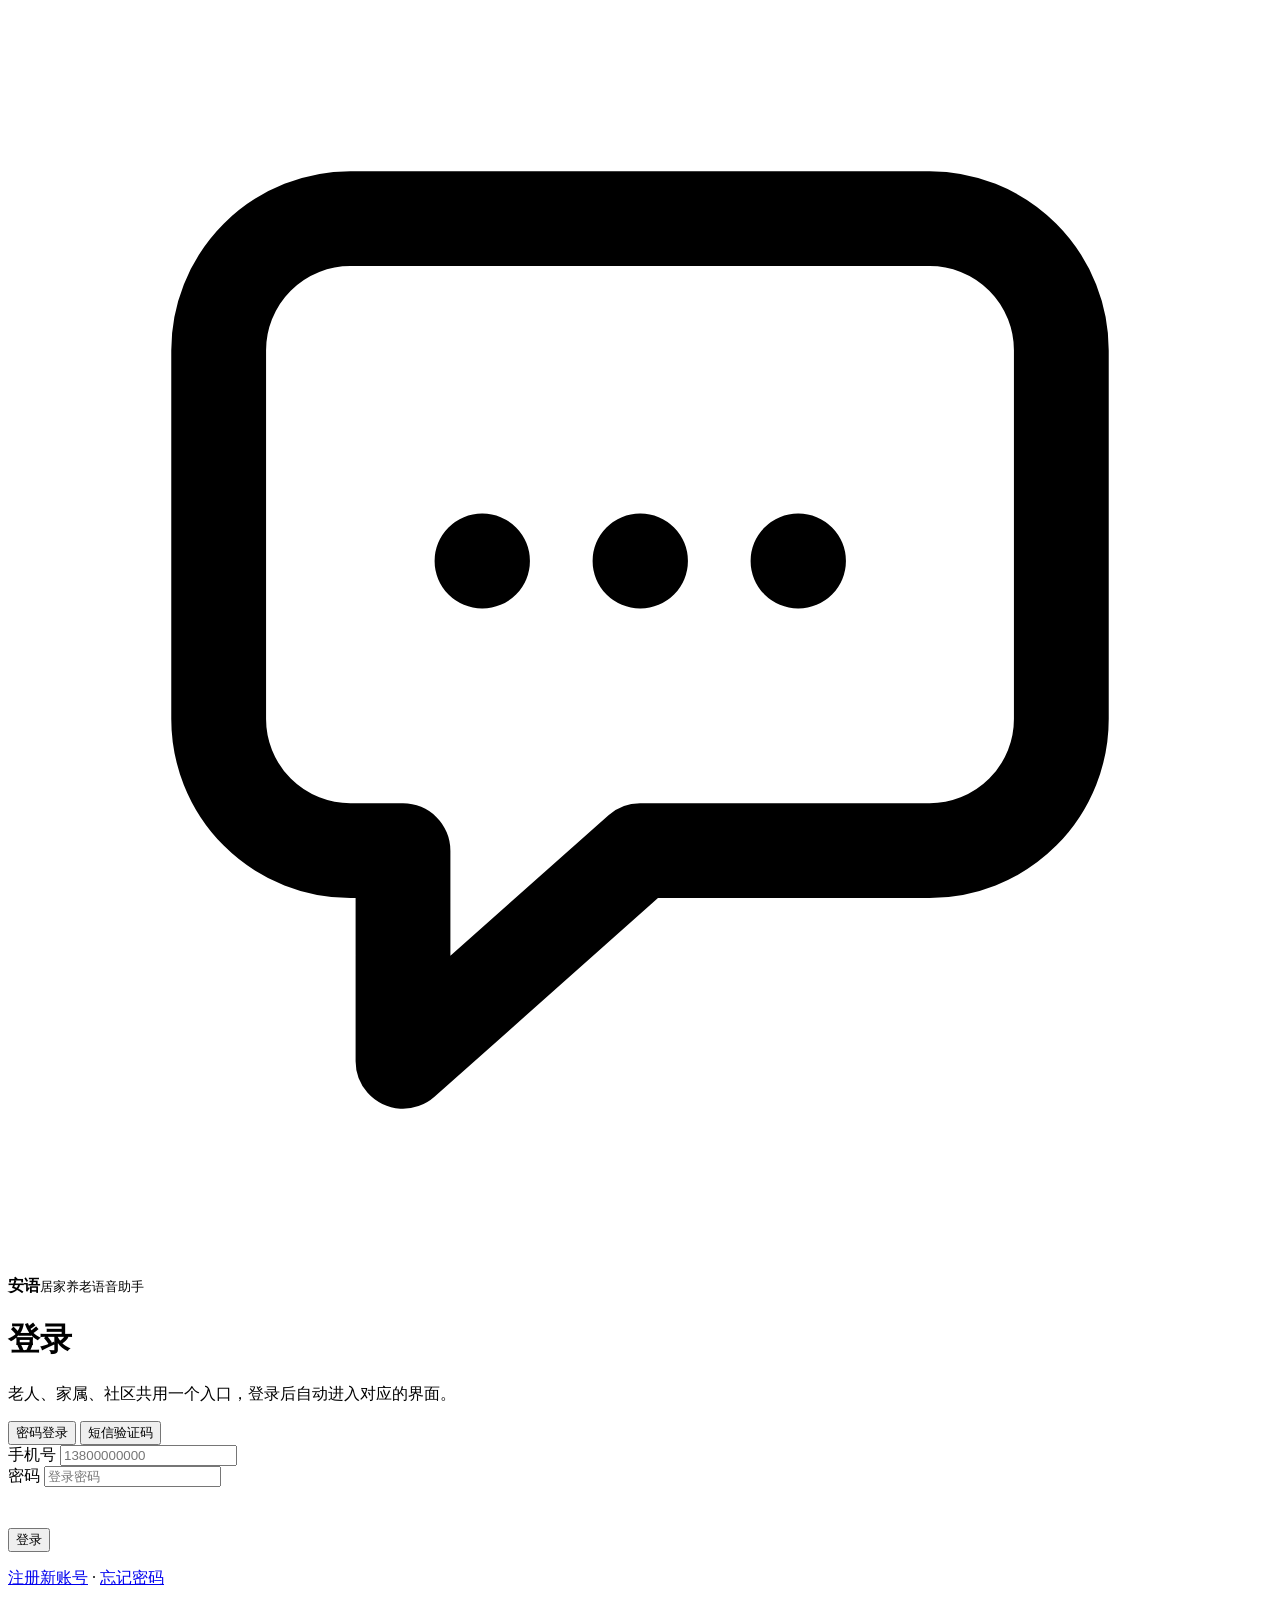
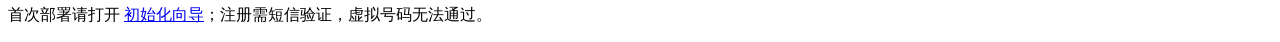
==== app/web/login.html @ 3c0b13cd "Add AnYu elderly care assistant project Co-authored-by: Copilot <223556219+Copilot@users.noreply.git" ====
<!DOCTYPE html>
<html lang="zh-CN">
<head>
<meta charset="utf-8">
<meta name="viewport" content="width=device-width, initial-scale=1">
<title>登录 · 安语</title>
<meta name="theme-color" content="#FBF8F2">
<link rel="icon" href="/favicon.svg" type="image/svg+xml">
<link rel="stylesheet" href="/assets/app.css">
<link rel="manifest" href="/manifest.webmanifest">
<meta name="apple-mobile-web-app-capable" content="yes">
<meta name="apple-mobile-web-app-status-bar-style" content="default">
<meta name="apple-mobile-web-app-title" content="安语">
</head>
<body>
<main class="auth-shell">
  <div class="auth-card">
    <div class="brand" style="margin-bottom:1.2rem">
      <span class="brand-mark" aria-hidden="true">
        <svg viewBox="0 0 24 24" fill="none" stroke="currentColor" stroke-width="1.8" stroke-linecap="round" stroke-linejoin="round"><path d="M4 6.5A2.5 2.5 0 0 1 6.5 4h11A2.5 2.5 0 0 1 20 6.5v7a2.5 2.5 0 0 1-2.5 2.5H12l-4.5 4v-4H6.5A2.5 2.5 0 0 1 4 13.5z"/><path d="M9 10.5h.01M12 10.5h.01M15 10.5h.01"/></svg>
      </span>
      <span class="brand-text"><strong>安语</strong><small>居家养老语音助手</small></span>
    </div>

    <h1 id="authTitle">登录</h1>
    <p class="lead">老人、家属、社区共用一个入口，登录后自动进入对应的界面。</p>

    <div class="tabs" role="tablist" aria-label="登录方式" id="modeTabs">
      <button class="tab on" type="button" role="tab" aria-selected="true" data-mode="pwd">密码登录</button>
      <button class="tab" type="button" role="tab" aria-selected="false" data-mode="sms">短信验证码</button>
    </div>

    <form id="loginForm" novalidate>
      <div class="field">
        <label for="phone">手机号</label>
        <input id="phone" type="tel" inputmode="numeric" autocomplete="username" placeholder="13800000000" maxlength="11" required>
      </div>

      <div class="field" id="pwdWrap">
        <label for="password" id="pwdLabel">密码</label>
        <input id="password" type="password" autocomplete="current-password" placeholder="登录密码">
      </div>

      <div id="smsWrap" hidden>
        <div class="row">
          <div class="field">
            <label for="captcha">图形验证码</label>
            <div class="code-row">
              <input id="captcha" type="text" autocomplete="off" placeholder="4 位字符" maxlength="4">
              <button type="button" class="captcha-box" id="captchaBox" aria-label="换一张图形验证码">
                <span class="small muted">加载中…</span>
              </button>
            </div>
          </div>
          <div class="field">
            <label for="code">短信验证码</label>
            <div class="code-row">
              <input id="code" type="text" inputmode="numeric" autocomplete="one-time-code" placeholder="6 位数字" maxlength="6">
              <button class="btn btn-ghost" type="button" id="sendBtn">获取验证码</button>
            </div>
          </div>
        </div>
      </div>

      <p class="small" id="loginErr" style="color:var(--danger);min-height:1.2rem;margin-bottom:.4rem"></p>
      <button class="btn btn-primary btn-block btn-lg" type="submit" id="loginBtn">登录</button>
    </form>

    <p class="auth-foot" id="doneHint" hidden style="color:var(--primary)">设置已完成，用刚才的手机号登录即可。</p>
    <p class="auth-foot">
      <a href="/register.html">注册新账号</a>
      <span class="muted"> · </span>
      <a href="#" id="forgotLink">忘记密码</a>
    </p>
    <p class="auth-foot">首次部署请打开 <a href="/setup.html">初始化向导</a>；注册需短信验证，虚拟号码无法通过。</p>
  </div>
</main>
<div class="toast-wrap" id="toastWrap" aria-live="polite"></div>
<script src="/assets/api.js"></script>
<script src="/assets/login.js"></script>
</body>
</html>
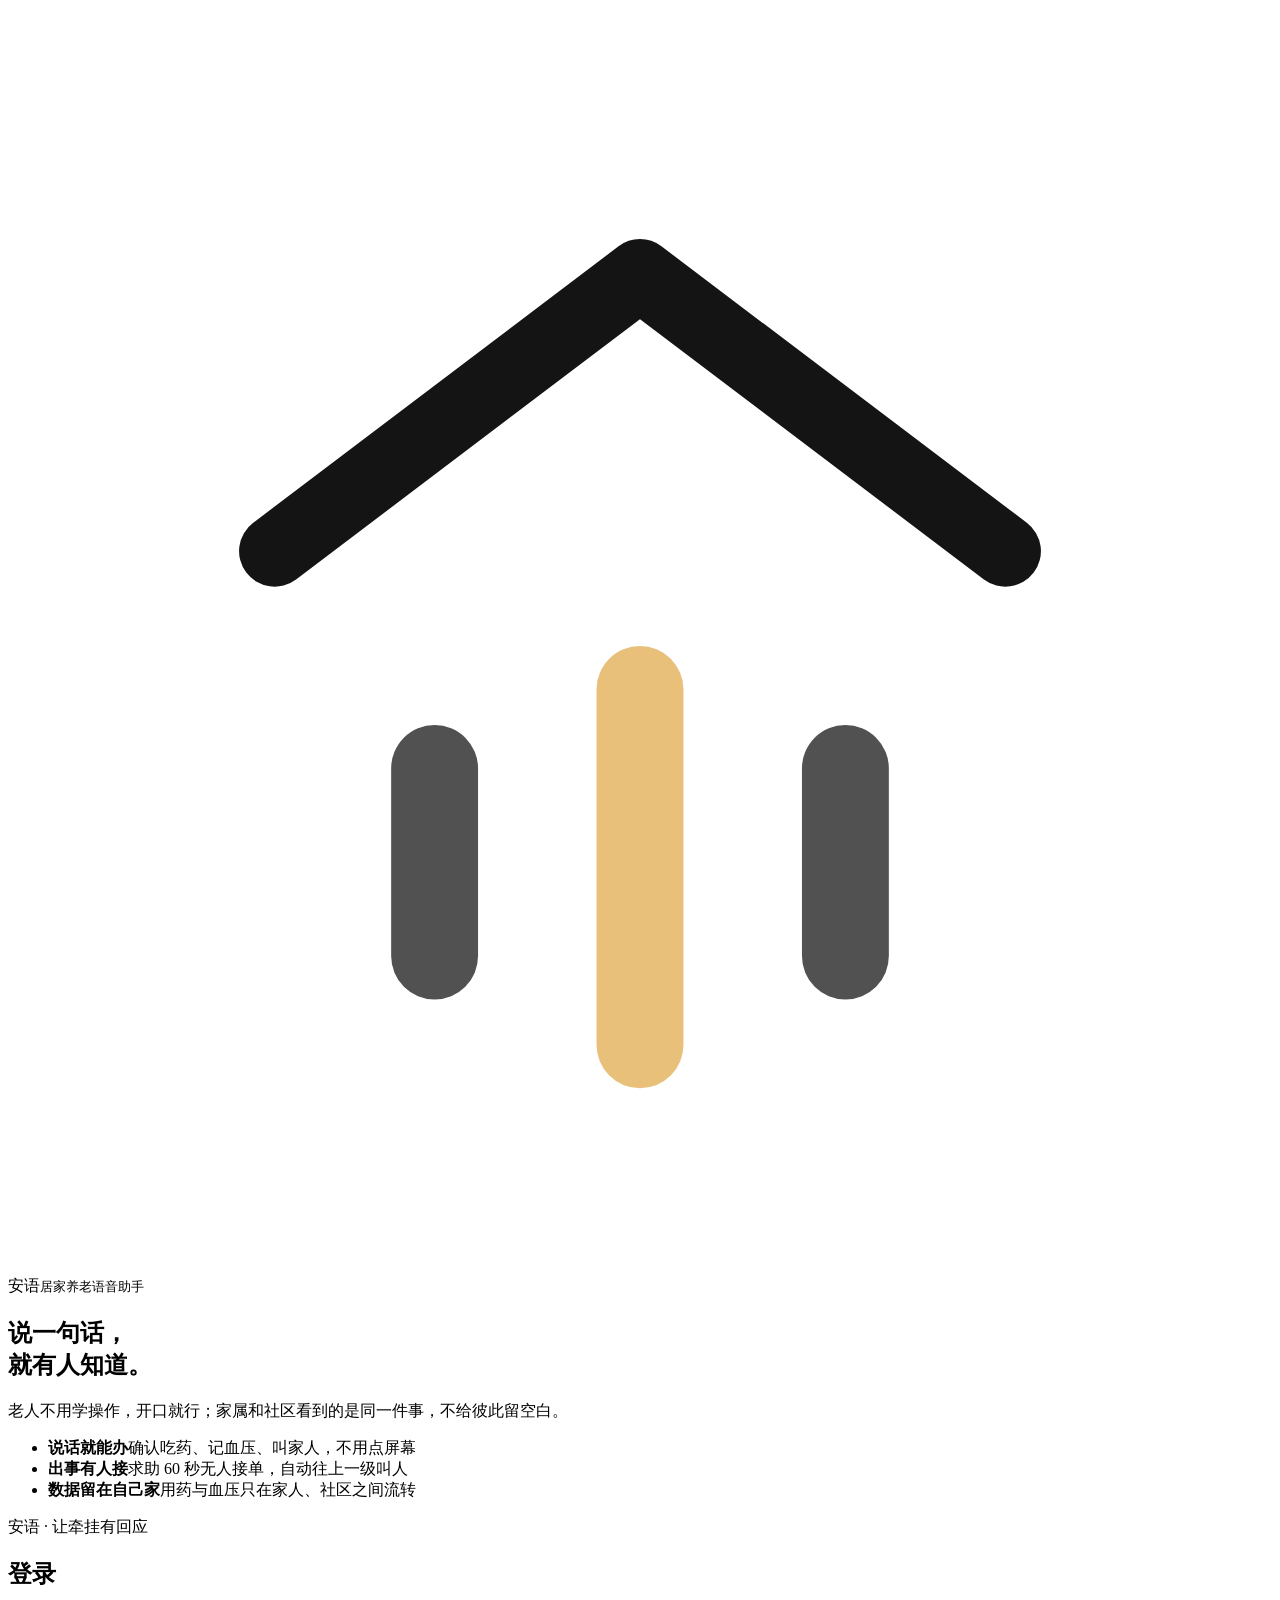
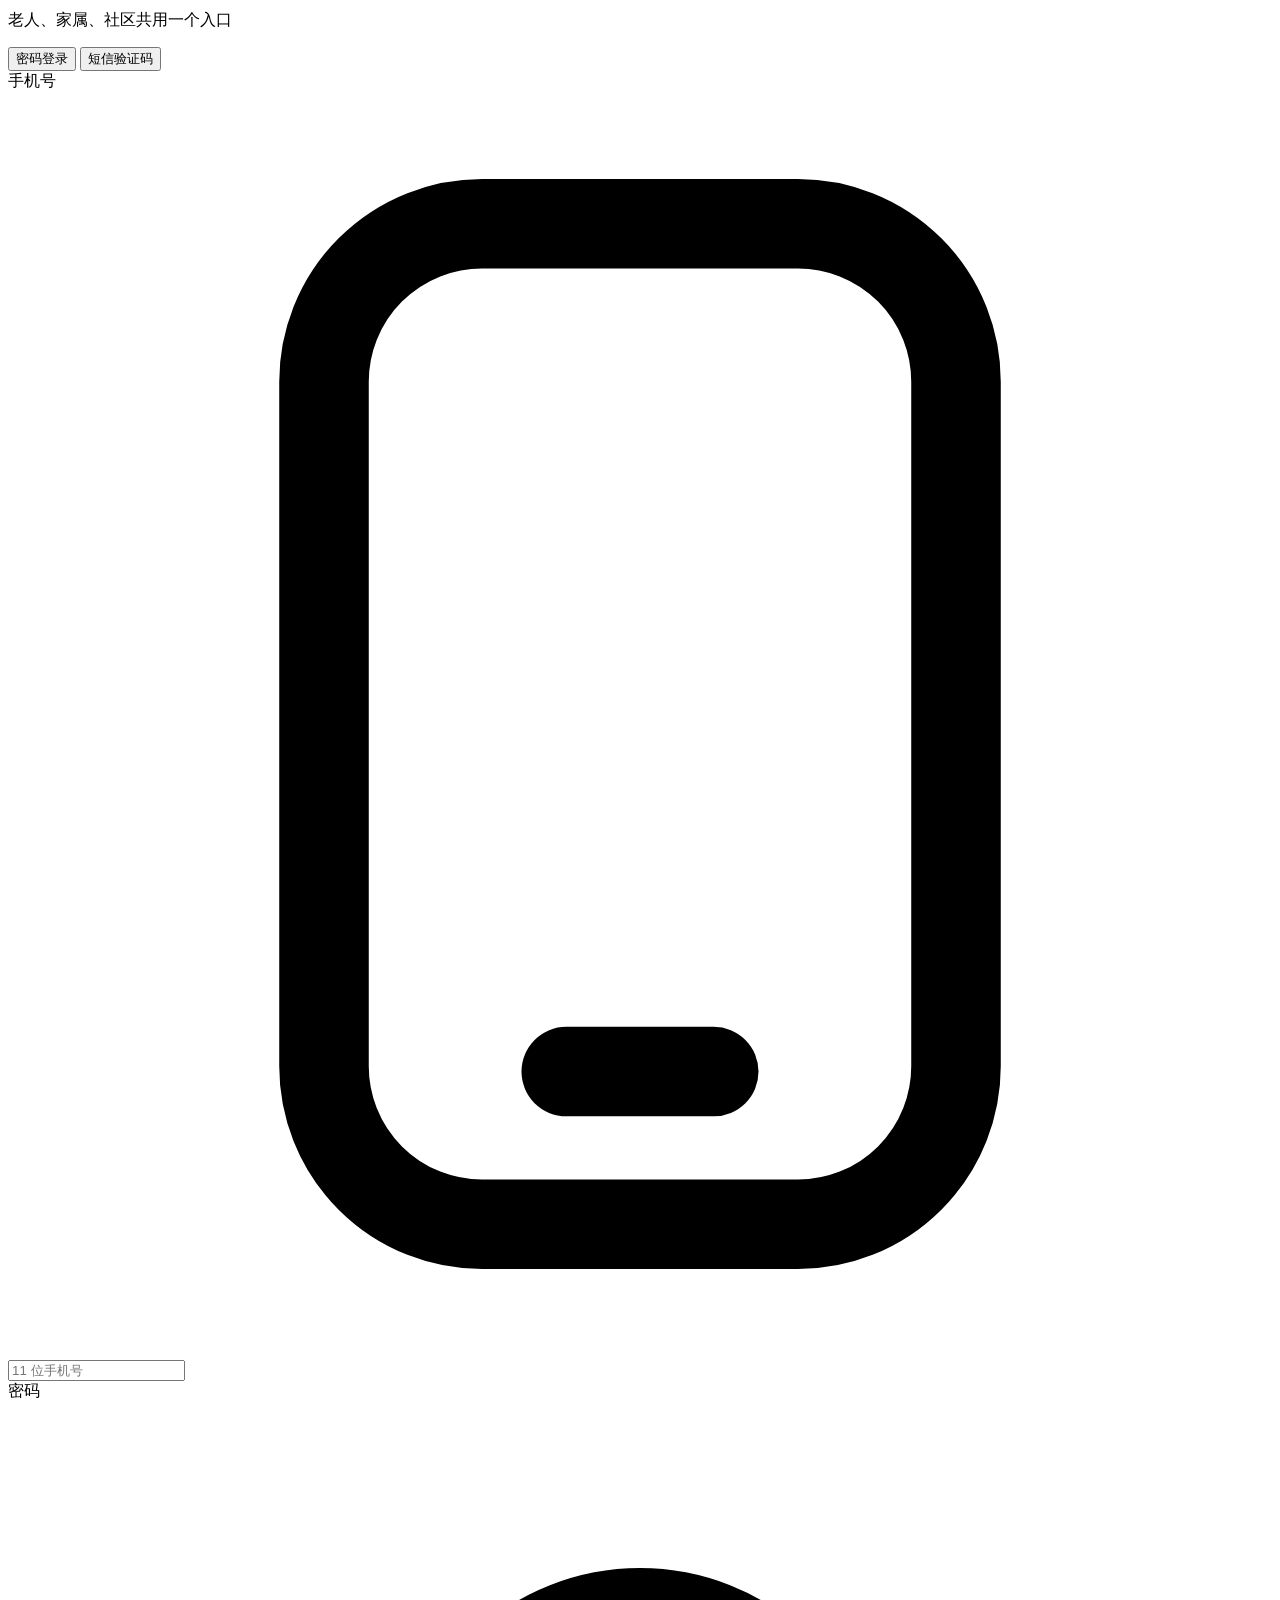
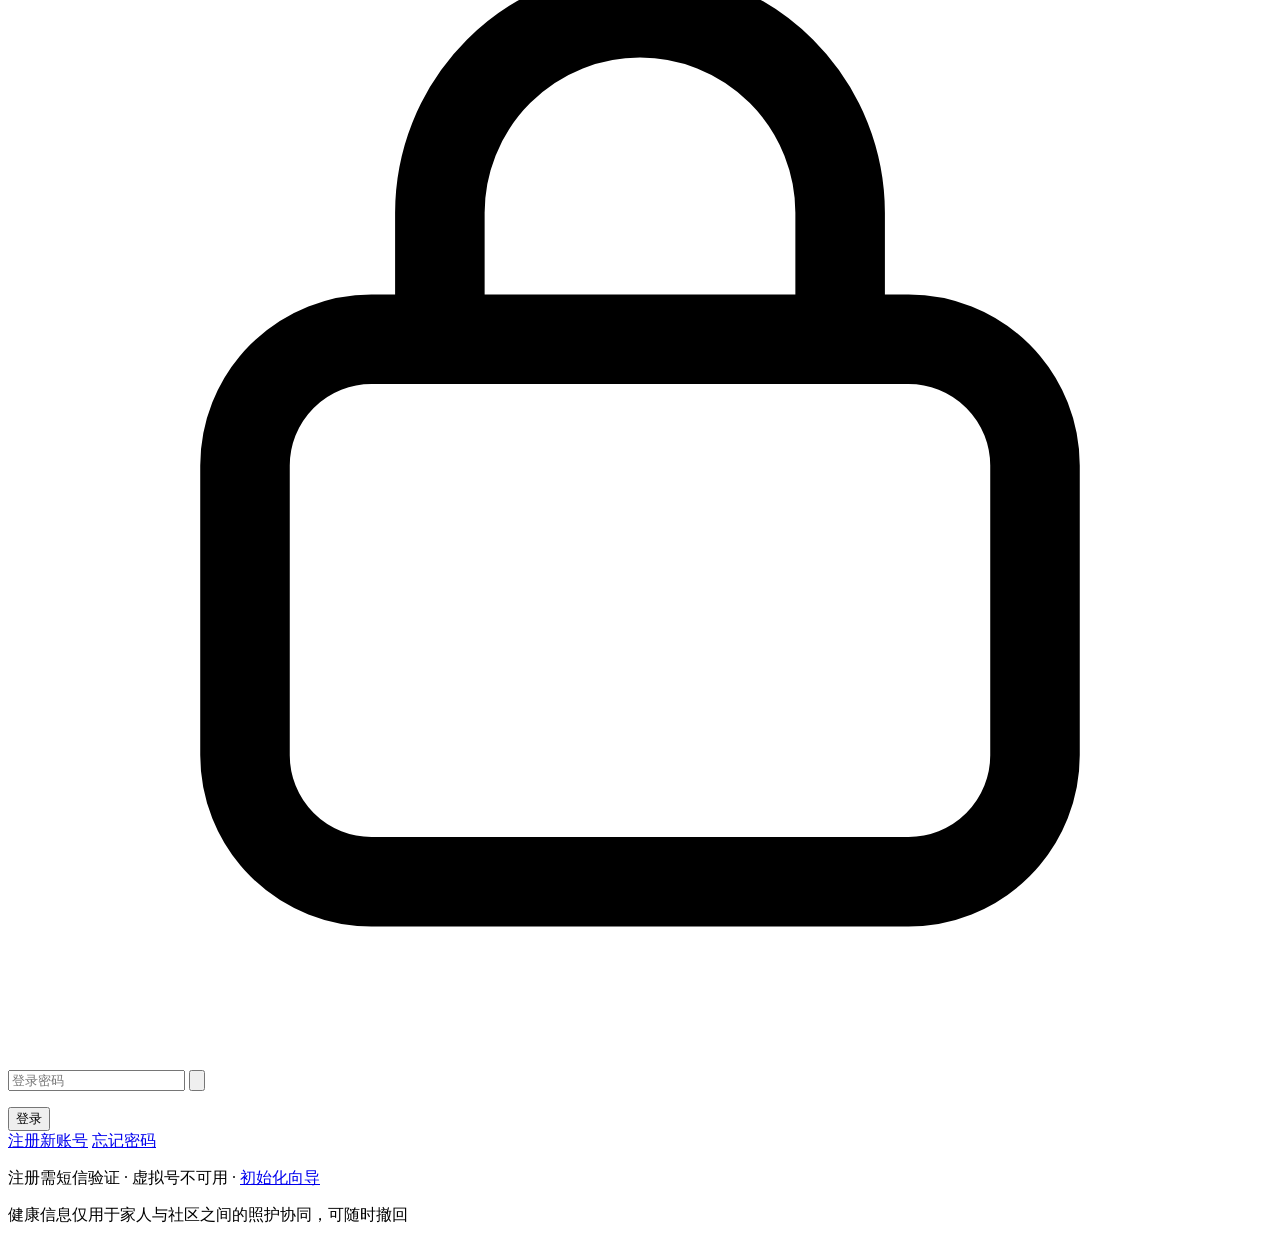
==== commit a9af6eeb: "feat(ui): 重做登录页并新增品牌 logo - 登录页改为左右双栏：左侧深松绿品牌区（屋檐+声波图形、三条价值点），右侧米白表单 - 新增 logo：屋檐（家）+ 三根声波柱（说话），中间金色" ====
--- a/app/web/login.html
+++ b/app/web/login.html
@@ -4,49 +4,99 @@
 <meta charset="utf-8">
 <meta name="viewport" content="width=device-width, initial-scale=1">
 <title>登录 · 安语</title>
-<meta name="theme-color" content="#FBF8F2">
+<meta name="theme-color" content="#2C6653">
 <link rel="icon" href="/favicon.svg" type="image/svg+xml">
 <link rel="stylesheet" href="/assets/app.css">
+<link rel="stylesheet" href="/assets/login-page.css">
 <link rel="manifest" href="/manifest.webmanifest">
 <meta name="apple-mobile-web-app-capable" content="yes">
 <meta name="apple-mobile-web-app-status-bar-style" content="default">
 <meta name="apple-mobile-web-app-title" content="安语">
 </head>
-<body>
-<main class="auth-shell">
-  <div class="auth-card">
-    <div class="brand" style="margin-bottom:1.2rem">
-      <span class="brand-mark" aria-hidden="true">
-        <svg viewBox="0 0 24 24" fill="none" stroke="currentColor" stroke-width="1.8" stroke-linecap="round" stroke-linejoin="round"><path d="M4 6.5A2.5 2.5 0 0 1 6.5 4h11A2.5 2.5 0 0 1 20 6.5v7a2.5 2.5 0 0 1-2.5 2.5H12l-4.5 4v-4H6.5A2.5 2.5 0 0 1 4 13.5z"/><path d="M9 10.5h.01M12 10.5h.01M15 10.5h.01"/></svg>
-      </span>
-      <span class="brand-text"><strong>安语</strong><small>居家养老语音助手</small></span>
+<body class="login-body">
+<main class="login-page">
+
+  <!-- 左：品牌 -->
+  <aside class="login-brand">
+    <div class="lb-ripple" aria-hidden="true"><i></i><i></i><i></i></div>
+
+    <div class="lb-top">
+      <svg class="lb-logo" viewBox="0 0 64 64" aria-hidden="true">
+        <path d="M13.5 27.5 32 13.5 50.5 27.5" fill="none" stroke="currentColor" stroke-width="3.6"
+              stroke-linecap="round" stroke-linejoin="round" opacity=".92"/>
+        <g stroke-linecap="round" stroke-width="4.4">
+          <path d="M21.6 38.5v9.5" stroke="currentColor" opacity=".68"/>
+          <path d="M32 34.5v18" stroke="#E8C07A"/>
+          <path d="M42.4 38.5v9.5" stroke="currentColor" opacity=".68"/>
+        </g>
+      </svg>
+      <span class="lb-name">安语<small>居家养老语音助手</small></span>
     </div>
 
-    <h1 id="authTitle">登录</h1>
-    <p class="lead">老人、家属、社区共用一个入口，登录后自动进入对应的界面。</p>
-
-    <div class="tabs" role="tablist" aria-label="登录方式" id="modeTabs">
-      <button class="tab on" type="button" role="tab" aria-selected="true" data-mode="pwd">密码登录</button>
-      <button class="tab" type="button" role="tab" aria-selected="false" data-mode="sms">短信验证码</button>
+    <div class="lb-main">
+      <h2 class="lb-title">说一句话，<br>就有人知道。</h2>
+      <p class="lb-sub">老人不用学操作，开口就行；家属和社区看到的是同一件事，不给彼此留空白。</p>
+      <ul class="lb-list">
+        <li><b>说话就能办</b><span>确认吃药、记血压、叫家人，不用点屏幕</span></li>
+        <li><b>出事有人接</b><span>求助 60 秒无人接单，自动往上一级叫人</span></li>
+        <li><b>数据留在自己家</b><span>用药与血压只在家人、社区之间流转</span></li>
+      </ul>
     </div>
 
-    <form id="loginForm" novalidate>
-      <div class="field">
-        <label for="phone">手机号</label>
-        <input id="phone" type="tel" inputmode="numeric" autocomplete="username" placeholder="13800000000" maxlength="11" required>
+    <p class="lb-foot">安语 · 让牵挂有回应</p>
+  </aside>
+
+  <!-- 右：登录表单 -->
+  <section class="login-form-side">
+    <div class="login-card">
+      <header class="lc-head">
+        <h1 id="authTitle">登录</h1>
+        <p class="lc-sub" id="authSub">老人、家属、社区共用一个入口</p>
+      </header>
+
+      <div class="tabs" role="tablist" aria-label="登录方式" id="modeTabs">
+        <button class="tab on" type="button" role="tab" aria-selected="true" data-mode="pwd">密码登录</button>
+        <button class="tab" type="button" role="tab" aria-selected="false" data-mode="sms">短信验证码</button>
       </div>
 
-      <div class="field" id="pwdWrap">
-        <label for="password" id="pwdLabel">密码</label>
-        <input id="password" type="password" autocomplete="current-password" placeholder="登录密码">
-      </div>
+      <form id="loginForm" novalidate>
+        <div class="field">
+          <label for="phone">手机号</label>
+          <div class="lf">
+            <svg class="lf-ico" viewBox="0 0 24 24" fill="none" stroke="currentColor" stroke-width="1.7"
+                 stroke-linecap="round" stroke-linejoin="round" aria-hidden="true">
+              <rect x="6" y="2.5" width="12" height="19" rx="3"/>
+              <path d="M10.6 18.6h2.8"/>
+            </svg>
+            <input id="phone" class="has-ico" type="tel" inputmode="numeric" autocomplete="username"
+                   placeholder="11 位手机号" maxlength="11" required>
+          </div>
+        </div>
 
-      <div id="smsWrap" hidden>
-        <div class="row">
+        <div class="field" id="pwdWrap">
+          <label for="password" id="pwdLabel">密码</label>
+          <div class="lf">
+            <svg class="lf-ico" viewBox="0 0 24 24" fill="none" stroke="currentColor" stroke-width="1.7"
+                 stroke-linecap="round" stroke-linejoin="round" aria-hidden="true">
+              <rect x="4.5" y="10.2" width="15" height="10.3" rx="2.4"/>
+              <path d="M8.2 10.2V7.8a3.8 3.8 0 0 1 7.6 0v2.4"/>
+            </svg>
+            <input id="password" class="has-ico has-eye" type="password" autocomplete="current-password" placeholder="登录密码">
+            <button class="lf-eye" type="button" id="eyeBtn" aria-label="显示密码" aria-pressed="false">
+              <svg viewBox="0 0 24 24" fill="none" stroke="currentColor" stroke-width="1.7"
+                   stroke-linecap="round" stroke-linejoin="round" aria-hidden="true">
+                <path d="M2.6 12S6.1 5.9 12 5.9 21.4 12 21.4 12 17.9 18.1 12 18.1 2.6 12 2.6 12z"/>
+                <circle cx="12" cy="12" r="2.7"/>
+              </svg>
+            </button>
+          </div>
+        </div>
+
+        <div id="smsWrap" hidden>
           <div class="field">
             <label for="captcha">图形验证码</label>
             <div class="code-row">
-              <input id="captcha" type="text" autocomplete="off" placeholder="4 位字符" maxlength="4">
+              <input id="captcha" type="text" autocomplete="off" placeholder="右侧 4 位字符" maxlength="4">
               <button type="button" class="captcha-box" id="captchaBox" aria-label="换一张图形验证码">
                 <span class="small muted">加载中…</span>
               </button>
@@ -60,21 +110,26 @@
             </div>
           </div>
         </div>
+
+        <p class="lc-err" id="loginErr"></p>
+        <button class="btn btn-primary btn-block btn-lg" type="submit" id="loginBtn">登录</button>
+      </form>
+
+      <p class="auth-foot" id="doneHint" hidden style="color:var(--primary)">设置已完成，用刚才的手机号登录即可。</p>
+
+      <div class="lc-links">
+        <a href="/register.html">注册新账号</a>
+        <i aria-hidden="true"></i>
+        <a href="#" id="forgotLink">忘记密码</a>
       </div>
 
-      <p class="small" id="loginErr" style="color:var(--danger);min-height:1.2rem;margin-bottom:.4rem"></p>
-      <button class="btn btn-primary btn-block btn-lg" type="submit" id="loginBtn">登录</button>
-    </form>
+      <p class="auth-foot">注册需短信验证 · 虚拟号不可用 · <a href="/setup.html">初始化向导</a></p>    </div>
 
-    <p class="auth-foot" id="doneHint" hidden style="color:var(--primary)">设置已完成，用刚才的手机号登录即可。</p>
-    <p class="auth-foot">
-      <a href="/register.html">注册新账号</a>
-      <span class="muted"> · </span>
-      <a href="#" id="forgotLink">忘记密码</a>
-    </p>
-    <p class="auth-foot">首次部署请打开 <a href="/setup.html">初始化向导</a>；注册需短信验证，虚拟号码无法通过。</p>
-  </div>
+    <p class="lc-note">健康信息仅用于家人与社区之间的照护协同，可随时撤回</p>
+  </section>
+
 </main>
+
 <div class="toast-wrap" id="toastWrap" aria-live="polite"></div>
 <script src="/assets/api.js"></script>
 <script src="/assets/login.js"></script>
